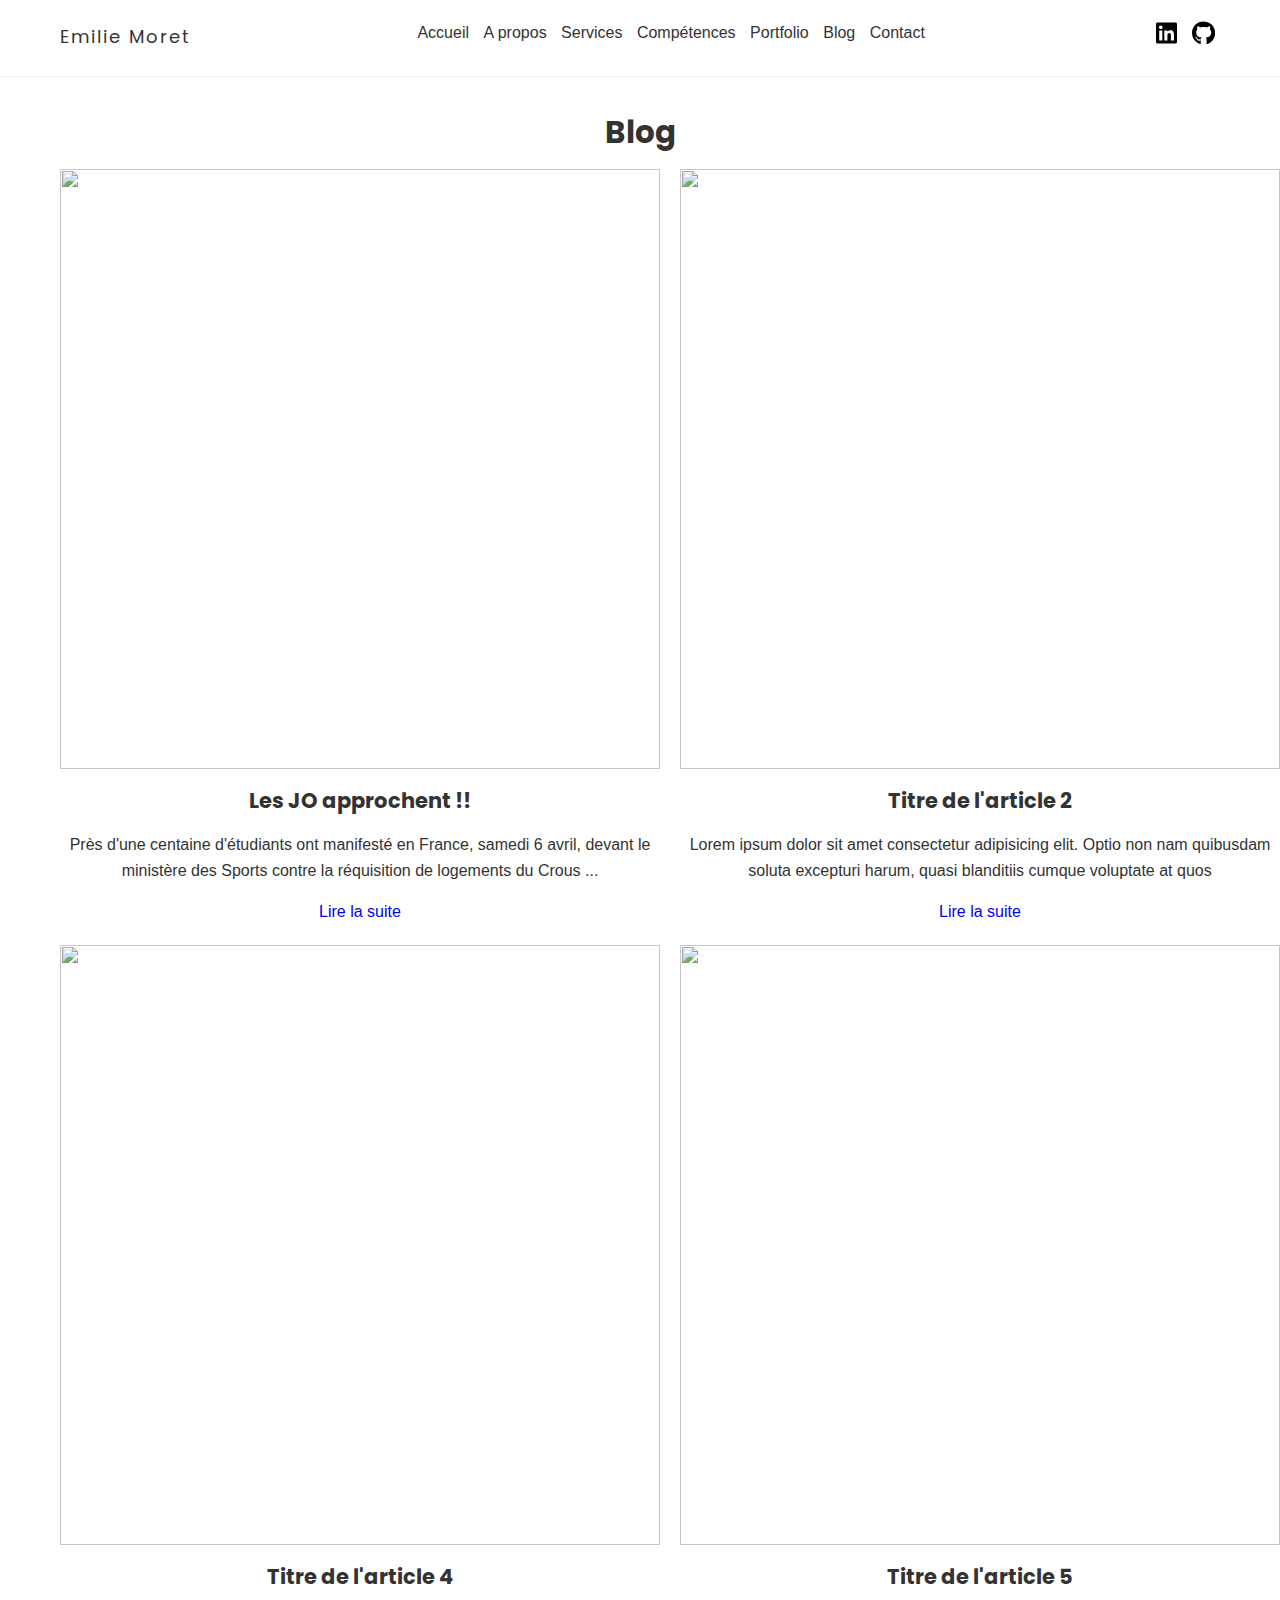
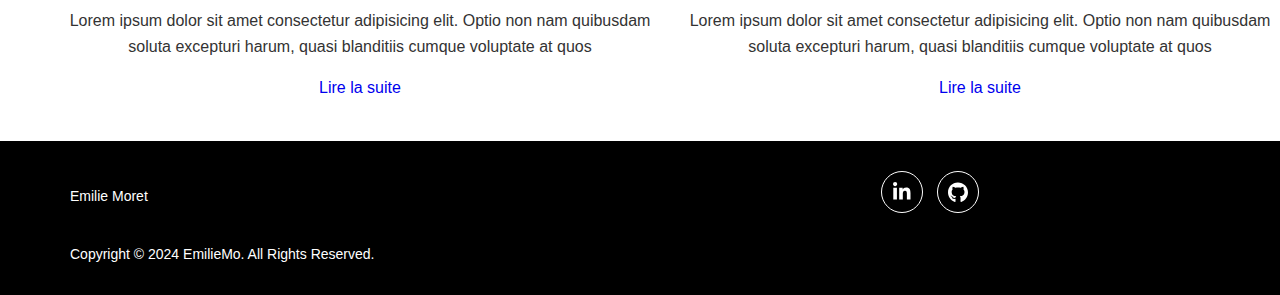
==== blog/index.html @ 75f34e24 "Final" ====
<html lang="fr">

<head>
  <meta charset="UTF-8">
  <meta http-equiv="X-UA-Compatible" content="IE=edge">
  <meta name="viewport" content="width=device-width, initial-scale=1.0">
  <title>PortFolio - Developpeur WEB</title>
  <meta name="description" content="Portfolio d'une développeuse web en devenir ">
  <link rel="shortcut icon" href="../img/icone.ico" type="image/x-icon">
  <link rel="preconnect" href="https://fonts.googleapis.com">
  <link rel="preconnect" href="https://fonts.gstatic.com" crossorigin>
  <link href="https://fonts.googleapis.com/css2?family=Poppins:wght@300;500;700&display=swap" rel="stylesheet">
  <link rel="stylesheet" href="../css/style.css">
  <script src="../js/app.js" defer></script>

</head>

<body>

  <!-- ceci est un commentaire -->

  <header class="header">
    <div class="container d-flex">
      <div class="logo">
        <a href="../"> Emilie Moret</a>
      </div>
      <nav class="navbar ">
        <ul class="menu list-unstyled">
          <li><a href="../#hero">Accueil</a></li>
          <li><a href="../#about">A propos</a></li>
          <li><a href="../#services">Services</a></li>
          <li><a href="../#skills">Compétences</a></li>
          <li><a href="../#portfolio">Portfolio</a></li>
          <li><a href="/">Blog</a></li>
          <li><a href="../#contact">Contact</a></li>
        </ul>
      </nav>
      <div class="right">
        <ul class="socials list-unstyled">

            <ul class="socials list-unstyled">
                <li><a href="https://www.linkedin.com/in/emilie-moret-b08a36259/" target="_blank"><svg xmlns="http://www.w3.org/2000/svg" height="1.5em" viewBox="0 0 448 512"><!--! Font Awesome Free 6.4.0 by @fontawesome - https://fontawesome.com License - https://fontawesome.com/license (Commercial License) Copyright 2023 Fonticons, Inc. --><path d="M416 32H31.9C14.3 32 0 46.5 0 64.3v383.4C0 465.5 14.3 480 31.9 480H416c17.6 0 32-14.5 32-32.3V64.3c0-17.8-14.4-32.3-32-32.3zM135.4 416H69V202.2h66.5V416zm-33.2-243c-21.3 0-38.5-17.3-38.5-38.5S80.9 96 102.2 96c21.2 0 38.5 17.3 38.5 38.5 0 21.3-17.2 38.5-38.5 38.5zm282.1 243h-66.4V312c0-24.8-.5-56.7-34.5-56.7-34.6 0-39.9 27-39.9 54.9V416h-66.4V202.2h63.7v29.2h.9c8.9-16.8 30.6-34.5 62.9-34.5 67.2 0 79.7 44.3 79.7 101.9V416z"/></svg></a></li>
                <li><a href="https://github.com/EmilieMo" target="_blank"><svg xmlns="http://www.w3.org/2000/svg" height="1.5em" viewBox="0 0 496 512"><!--! Font Awesome Free 6.4.0 by @fontawesome - https://fontawesome.com License - https://fontawesome.com/license (Commercial License) Copyright 2023 Fonticons, Inc. --><path d="M165.9 397.4c0 2-2.3 3.6-5.2 3.6-3.3.3-5.6-1.3-5.6-3.6 0-2 2.3-3.6 5.2-3.6 3-.3 5.6 1.3 5.6 3.6zm-31.1-4.5c-.7 2 1.3 4.3 4.3 4.9 2.6 1 5.6 0 6.2-2s-1.3-4.3-4.3-5.2c-2.6-.7-5.5.3-6.2 2.3zm44.2-1.7c-2.9.7-4.9 2.6-4.6 4.9.3 2 2.9 3.3 5.9 2.6 2.9-.7 4.9-2.6 4.6-4.6-.3-1.9-3-3.2-5.9-2.9zM244.8 8C106.1 8 0 113.3 0 252c0 110.9 69.8 205.8 169.5 239.2 12.8 2.3 17.3-5.6 17.3-12.1 0-6.2-.3-40.4-.3-61.4 0 0-70 15-84.7-29.8 0 0-11.4-29.1-27.8-36.6 0 0-22.9-15.7 1.6-15.4 0 0 24.9 2 38.6 25.8 21.9 38.6 58.6 27.5 72.9 20.9 2.3-16 8.8-27.1 16-33.7-55.9-6.2-112.3-14.3-112.3-110.5 0-27.5 7.6-41.3 23.6-58.9-2.6-6.5-11.1-33.3 2.6-67.9 20.9-6.5 69 27 69 27 20-5.6 41.5-8.5 62.8-8.5s42.8 2.9 62.8 8.5c0 0 48.1-33.6 69-27 13.7 34.7 5.2 61.4 2.6 67.9 16 17.7 25.8 31.5 25.8 58.9 0 96.5-58.9 104.2-114.8 110.5 9.2 7.9 17 22.9 17 46.4 0 33.7-.3 75.4-.3 83.6 0 6.5 4.6 14.4 17.3 12.1C428.2 457.8 496 362.9 496 252 496 113.3 383.5 8 244.8 8zM97.2 352.9c-1.3 1-1 3.3.7 5.2 1.6 1.6 3.9 2.3 5.2 1 1.3-1 1-3.3-.7-5.2-1.6-1.6-3.9-2.3-5.2-1zm-10.8-8.1c-.7 1.3.3 2.9 2.3 3.9 1.6 1 3.6.7 4.3-.7.7-1.3-.3-2.9-2.3-3.9-2-.6-3.6-.3-4.3.7zm32.4 35.6c-1.6 1.3-1 4.3 1.3 6.2 2.3 2.3 5.2 2.6 6.5 1 1.3-1.3.7-4.3-1.3-6.2-2.2-2.3-5.2-2.6-6.5-1zm-11.4-14.7c-1.6 1-1.6 3.6 0 5.9 1.6 2.3 4.3 3.3 5.6 2.3 1.6-1.3 1.6-3.9 0-6.2-1.4-2.3-4-3.3-5.6-2z"/></svg></a></li>
            </ul>
        <button class="burger"><span class="bar"></span></button>
      </div>
    </div>
  </header>

  <main class="blog">
    <div class="container">

      <div class="section-header">
      <h1>Blog</h1>
      </div>

      <div class="d-grid">
        <div class="d-grid__item article__card">
          <img src="https://picsum.photos/600/400?random=1" width="600" height="400" alt="" class="article__img">
          <h3 class="article__title">Les JO approchent !!</h3>
          <p class="article__text">Près d'une centaine d'étudiants ont manifesté en France, samedi 6 avril, devant le ministère des Sports contre la réquisition de logements du Crous ...
          </p>
          <a href="./article-1.html" class="article__link stretched-link">Lire la suite</a>
        </div>
        <div class="d-grid__item article__card">
          <img src="https://picsum.photos/600/400?random=2" width="600" height="400" alt="" class="article__img">
          <h3 class="article__title">Titre de l'article 2</h3>
          <p class="article__text">Lorem ipsum dolor sit amet consectetur adipisicing elit. Optio non nam quibusdam
            soluta excepturi harum,
            quasi blanditiis cumque voluptate at quos
          </p>
          <a href="./article-2.html" class="article__link stretched-link">Lire la suite</a>
        </div>
        <div class="d-grid__item article__card">
          <img src="https://picsum.photos/600/400?random=3" width="600" height="400" alt="" class="article__img">
          <h3 class="article__title">Titre de l'article 3</h3>
          <p class="article__text">Lorem ipsum dolor sit amet consectetur adipisicing elit. Optio non nam quibusdam
            soluta excepturi harum,
            quasi blanditiis cumque voluptate at quos
          </p>
          <a href="./article-3.html" class="article__link stretched-link">Lire la suite</a>
        </div>
        <div class="d-grid__item article__card">
          <img src="https://picsum.photos/600/400?random=4" width="600" height="400" alt="" class="article__img">
          <h3 class="article__title">Titre de l'article 4</h3>
          <p class="article__text">Lorem ipsum dolor sit amet consectetur adipisicing elit. Optio non nam quibusdam
            soluta excepturi harum,
            quasi blanditiis cumque voluptate at quos
          </p>
          <a href="./article-4.html" class="article__link stretched-link">Lire la suite</a>
        </div>
        <div class="d-grid__item article__card">
          <img src="https://picsum.photos/600/400?random=5" width="600" height="400" alt="" class="article__img">
          <h3 class="article__title">Titre de l'article 5</h3>
          <p class="article__text">Lorem ipsum dolor sit amet consectetur adipisicing elit. Optio non nam quibusdam
            soluta excepturi harum,
            quasi blanditiis cumque voluptate at quos
          </p>
          <a href="./article-5.html" class="article__link stretched-link">Lire la suite</a>
        </div>
        <div class="d-grid__item article__card">
          <img src="https://picsum.photos/600/400?random=6" width="600" height="400" alt="" class="article__img">
          <h3 class="article__title">Les JO approchent !!</h3>
          <p class="article__text">Près d'une centaine d'étudiants ont manifesté en France, samedi 6 avril, devant le ministère des Sports contre la réquisition de logements du Crous...
          </p>
          <a href="./article-6.html" class="article__link stretched-link">Lire la suite</a>
        </div>
      </div>
    </div>
  </main>

  <footer>
    <div class="container">
      <div class="grid">
        <div class="grid__item">
          <p>Emilie Moret</p>
        </div>
        <div class="grid__item">
          <ul class="socials list-unstyled">
            <li>                            
                <a href="https://www.linkedin.com/in/emilie-moret-b08a36259/">
                <svg aria-hidden="true" class="icon linkedin" focusable="false" data-prefix="fab"
                    data-icon="linkedin-in" class="svg-inline--fa fa-linkedin-in fa-w-14" role="img"
                    xmlns="http://www.w3.org/2000/svg" viewBox="0 0 448 512">
                    <path fill="currentColor"
                    d="M100.28 448H7.4V148.9h92.88zM53.79 108.1C24.09 108.1 0 83.5 0 53.8a53.79 53.79 0 0 1 107.58 0c0 29.7-24.1 54.3-53.79 54.3zM447.9 448h-92.68V302.4c0-34.7-.7-79.2-48.29-79.2-48.29 0-55.69 37.7-55.69 76.7V448h-92.78V148.9h89.08v40.8h1.3c12.4-23.5 42.69-48.3 87.88-48.3 94 0 111.28 61.9 111.28 142.3V448z">
                    </path>
                </svg>
                </a>
                </li>
                <li><a href="https://github.com/EmilieMo" target="_blank"><svg xmlns="http://www.w3.org/2000/svg" height="1.5em" viewBox="0 0 496 512"><!--! Font Awesome Free 6.4.0 by @fontawesome - https://fontawesome.com License - https://fontawesome.com/license (Commercial License) Copyright 2023 Fonticons, Inc. --><path fill="currentColor" d="M165.9 397.4c0 2-2.3 3.6-5.2 3.6-3.3.3-5.6-1.3-5.6-3.6 0-2 2.3-3.6 5.2-3.6 3-.3 5.6 1.3 5.6 3.6zm-31.1-4.5c-.7 2 1.3 4.3 4.3 4.9 2.6 1 5.6 0 6.2-2s-1.3-4.3-4.3-5.2c-2.6-.7-5.5.3-6.2 2.3zm44.2-1.7c-2.9.7-4.9 2.6-4.6 4.9.3 2 2.9 3.3 5.9 2.6 2.9-.7 4.9-2.6 4.6-4.6-.3-1.9-3-3.2-5.9-2.9zM244.8 8C106.1 8 0 113.3 0 252c0 110.9 69.8 205.8 169.5 239.2 12.8 2.3 17.3-5.6 17.3-12.1 0-6.2-.3-40.4-.3-61.4 0 0-70 15-84.7-29.8 0 0-11.4-29.1-27.8-36.6 0 0-22.9-15.7 1.6-15.4 0 0 24.9 2 38.6 25.8 21.9 38.6 58.6 27.5 72.9 20.9 2.3-16 8.8-27.1 16-33.7-55.9-6.2-112.3-14.3-112.3-110.5 0-27.5 7.6-41.3 23.6-58.9-2.6-6.5-11.1-33.3 2.6-67.9 20.9-6.5 69 27 69 27 20-5.6 41.5-8.5 62.8-8.5s42.8 2.9 62.8 8.5c0 0 48.1-33.6 69-27 13.7 34.7 5.2 61.4 2.6 67.9 16 17.7 25.8 31.5 25.8 58.9 0 96.5-58.9 104.2-114.8 110.5 9.2 7.9 17 22.9 17 46.4 0 33.7-.3 75.4-.3 83.6 0 6.5 4.6 14.4 17.3 12.1C428.2 457.8 496 362.9 496 252 496 113.3 383.5 8 244.8 8zM97.2 352.9c-1.3 1-1 3.3.7 5.2 1.6 1.6 3.9 2.3 5.2 1 1.3-1 1-3.3-.7-5.2-1.6-1.6-3.9-2.3-5.2-1zm-10.8-8.1c-.7 1.3.3 2.9 2.3 3.9 1.6 1 3.6.7 4.3-.7.7-1.3-.3-2.9-2.3-3.9-2-.6-3.6-.3-4.3.7zm32.4 35.6c-1.6 1.3-1 4.3 1.3 6.2 2.3 2.3 5.2 2.6 6.5 1 1.3-1.3.7-4.3-1.3-6.2-2.2-2.3-5.2-2.6-6.5-1zm-11.4-14.7c-1.6 1-1.6 3.6 0 5.9 1.6 2.3 4.3 3.3 5.6 2.3 1.6-1.3 1.6-3.9 0-6.2-1.4-2.3-4-3.3-5.6-2z"/></svg></a>
                </li>
            </ul>
        </div>
        <div class="grid__item">
          <p>Copyright © 2024 EmilieMo. All Rights Reserved.</p>
        </div>
      </div>
    </div>
  </footer>

</body>

</html>
---- css/style.css ----
/* BASE */

:root {
    --color-body: #333333;
    --background-body: #ffffff;
}

*{
    box-sizing: border-box;
}

html {
    font-size: 62.5%;
}

body{
    font-family: Verdana, Geneva, Tahoma, sans-serif;
    font-size: 1.6rem;
    color: var(--color-body);
    text-align: center;
    margin: 0;
    line-height: 1.6;
    background: var(--background-body);
}

h1, h2, h3, h4, h5, h6{
    font-family: 'Poppins', sans-serif;
    color: #333;
    line-height: 1;
}

h1,
.h1 {
    font-size: 3.1rem;
}

h2,
.h2 {
    font-size: 2.8rem;
text-transform: uppercase;
}

h3,
.h3 {
    font-size: 2.1rem;
}

a{
    /* color: #333; */
    text-decoration: none;
}

img{
    max-width: 100%;
    height: auto;
}

ul {
    padding-left: 2rem;
}

li {
    margin-bottom: 1rem;
}

.list-unstyled{
    list-style: none;
    margin: 0;
    padding: 0;
}

.category {
    margin: 0;
    font-size: 1rem;
    text-transform: uppercase;
    color: #5b6c78;
}

.container{
    padding: 1rem 2rem;
}

.d-flex{
    display: flex;
    align-items: center;
    justify-content: space-between;
}

.grid{
    display: flex;
    flex-wrap: wrap;
}

.grid__item {
    flex-grow: 1;
    flex-shrink: 0;
    width: 100%;
    padding: 1rem;
}

@media screen and (min-width:750px) {
    .container{
    max-width: 1200px;
    margin: 0 auto;
    padding: 2rem;
    }

    .grid__item {
    max-width: 50%;
    }
}

/* SECTION */

section{
    padding: 5.5rem 0;
}

.section-title{
    margin-top: 0;
    font-size: 3.8rem;
    font-family: 'Poppins', sans-serif;
}


.section-header{
    text-align: center;
}

@media screen and (min-width:750px) {
    .section-title {
        font-size: 4.8rem;
    }
}

.header{
    background: #FFFFFF;
    border-bottom: 1px solid #EEE;
    position: sticky;
    top: 0;
    z-index: 1;
}

.logo{
    font-size: 1.8rem;
    font-family: 'Poppins', sans-serif;
    letter-spacing: 2px;
}

.header li{
    display: inline-flex;
    align-items: center;
    padding: 0 0.5rem;
}

.header  a{
    color: var(--color-body);
}

.header a:hover {
    color: red;
}

.header .right{
    display: flex;
    align-items: center;
}

/* .navbar{
    display: none;
    height: auto;
} */
/*_________________________ burger _________________________*/
.burger{
    background: none;
    border: none;
    width: 35px;
    height: 35px;
    cursor: pointer;
    position: relative;
    margin-left: 1rem;
    /* margin-bottom: 18px;
    margin-right: 10px; */
}

.burger .bar{
    display: block;
    width: 22px;
    height: 3px;
    background: var(--color-body);
}

.burger .bar::before, .burger .bar::after {
    display: block;
    content:"";
    width: 22px;
    height: 3px;
    background: var(--color-body);
    position: absolute;
}

.burger .bar::before{
    transform: translateY(-8px); /* translation en vecteur sur l'axe Y vertical */
}

.burger .bar::after{
    transform: translateY(8px);
}
/* ________________________________fin burger __________________________________*/

@media screen and (min-width:750px) {
    .navbar{
        display: flex;
}
    .burger{
        display: none;
    }
}

@media screen and (max-width:749px) {
    nav {
    display: flex;
    justify-content: center;
    align-items: center;
    flex-direction: column;
    position: fixed;
    top: 55px;
    left: 110%;
    width: 0;
    overflow: hidden;
    opacity: 0;
    height: calc(100vh - 55px);  /*taille de la fenetre moins la taille du header*/
    background: #F5F5F5;
    transition: all .4s ease-out;
    }
    nav .menu li{
        display: flex;
        justify-content: center;
    }
    nav .menu a{
        display: block;
        font-size: 2rem;
        padding: 2rem;
        transition: all .4s;
    }
    .show-nav nav{
        opacity: 1;
        width: 100%;
        left: 0;
        z-index: 2;
    }
    .show-nav nav li a:hover{
        transform: scale(1.1);
        text-decoration: none;
    }
    .show-nav .burger .bar{
        width: 0;
    }
    .burger .bar::before,
    .burger .bar::after{
        transition: all .3s ease-out;       /* croix pour le burger */
    }
    .show-nav .burger .bar::before{    /* croix pour le burger */
        transform: rotate(-45deg);
    }
    .show-nav .burger .bar::after{      /* croix pour le burger */
        transform: rotate(45deg);
    }
}
/* _______________________HERO______________________________________ */

.hero{
    background-color: rgb(83, 86, 91);
    color: antiquewhite;
    padding: 1rem 0 0 0;
}

.hero .title{
    color: inherit;
    font-size: 2rem;
    margin: 1.6rem 0 0 0;
}

.hero__item{
    display: flex;
    flex-direction: column;
    justify-content: center;
    align-items: center;
    text-align: center;
}

.hero__item span{
    text-transform: uppercase;
}

.hero__item.left{
    animation-duration: 1s;
    animation-name: slideInLeft;
}

.hero__item.right{
    animation-duration: 1s;
    animation-name: slideInRight;
}

.hero__avatar img {
    width: 100%;
}

@media screen and (max-width:749px) {
    .hero__item.left{
        order: 2;
    }
    .hero__item.right{
        order: 1;
    }
}

@media screen and (min-width:750px) {
    .hero__item{
        flex: 1 0 50%;
        text-align: left;
    }
    .hero__item.left{
        align-items: flex-start;
    }
    .hero__avatar img{
        max-width: 400px;
        border-radius: 50%;
    }
}

.about .section-title{
    margin-top: 2rem;
}

@media screen and (min-width:750px) {
    .about img{
        padding-right: 3rem;
    }
}

/* ________________________SERVICE____________________________ */
.services{
    background: #F5F5F5;
}

.service__icon{
    display: flex;
    align-items: center;
    justify-content: center;
    width: 90px;
    height: 90px;
    border: 2px solid #555;
    border-radius: 50%;
}

.service__icon svg{
    height: 40px;
}

.service__content{
    flex: 1;
}

.service h3 {
    margin-bottom: 0;
}

@media screen and (max-width:749px) {
    .service{
        text-align: center;
    }
    .service__icon{
        margin:0 auto;
    }
}

@media screen and (min-width:750px) {
    .service{
        display: flex;
        align-items: center;
    } 
    .service__icon{
        margin-right: 2rem;
    }
}
/* ____________________Skills________________________ */
.skills h4,
.skills p {
    margin: 0 0 0.3rem 0;
}

.skills li {
    background-color: #F5F5F5;
    border-left: 3px solid rgb(91, 107, 120);
    padding: .9rem 2rem;
}

.skills .progressbar {
    background: #F5F5F5;
    color: #FFF;
    margin-bottom: 1rem;
}

.skills .bar {
    background: #5b6c78;
    padding: 1rem;
}
/* _________________________Portfolio____________________________________ */
.portfolio {
    background: #F5F5F5;
}

.portfolio .grid__item {
    max-width: 50%;
    margin-bottom: 0;
    opacity: 1;
    transition: all 1s ease;
}

.portfolio .grid__item.hide {
    opacity: 0;
    max-width: 0;
    padding: 0;
    overflow: hidden;
    transition: all .4s ease;
}


.portfolio-filters .grid__item {
    max-width: 50%;
    margin-bottom: 0;
}

.portfolio-filters a {
    color: var(--color-body);
    background: rgb(235, 230, 230);
    display: flex;
    flex: 1;
    justify-content: center;
    padding: 1rem;
}

.portfolio-filters a.active {
    color: #FFF;
    background: #5b6c78;
}

.modal {
    visibility: hidden;
    opacity: 0;
    position: fixed;
    z-index: 4;
    transform: scale(0);
    overflow: auto;
    background-color: rgba(0, 0, 0, 0.4);
    transition: all 0.5s;
  }
  
  .show.modal {
    transform: scale(1);
    width: 100%;
    height: 100%;
    top:0;
    left:0;
    opacity: 1;
    visibility:visible;
  }
  
  .modal__content {
    background-color: #fefefe;
    height: 100vh;
    padding: 5rem 1rem;
    overflow: auto;
    text-align: left;
  }
  
  .modal img {
    margin-bottom: 2rem;
  }
  
  .modal__title {
    margin: 0 0 2rem;
  }
  
  .modal__close {
    position: absolute;
    right: 1rem;
    top: 1rem;
    background: none;
    border: 1px solid #eee;
    width: 45px;
    height: 45px;
    border-radius: 50%;
    font-size: 3.1rem;
    color: #666;
    cursor: pointer;
  }
  
  .modal .grid__item {
    max-width: 100%;
    margin-bottom: 0;
    opacity: 1;
    transition: all 1s ease;
  }
  
  @media screen and (min-width: 750px) {
    .modal .grid__item {
      max-width: 50%;
    }
    .modal__content {
      padding: 3rem;
    }
  }
  

@media screen and (max-width:749px) {
    .portfolio a {
    font-size: 1.4rem;
    }
}

@media screen and (min-width:750px) {
    .portfolio .grid__item {
        max-width: 33,3333%;
    }
    .portfolio-filters .grid__item {
    max-width: 25%;
    }
    .modal .grid__item {
        max-width: 50%;
      }
}


/* component */

.card{
    background: #FFF;
    text-transform: uppercase;
    position: relative;
    box-shadow: 0 0 7px rgba(0,0,0,0.1);
    border: 1px solid #EEE;
    overflow: hidden;
}

.card__inner{
    padding: 2rem;
}

.card__title{
    margin: 0 0 1rem;
    font-size: 1.6rem;
}

.card__overlay{
    background: rgba(0,0,0,0.8);
    position: absolute;
    top: 0;
    z-index: 0;
    width: 100%;
    height: 100%;
    top: 110%;
    transition: all .3s;
}

.card__overlay a{
    font-size: 4.5rem;
    color: #FFF;
    display: flex;
    flex: 1;
    align-items: center;
    justify-content: center;
    height: 100%;
}

.card:hover .card__overlay {
    top: 0;
}

.form{
    max-width: 600px;
    margin: 4rem auto 0 auto;
}

.form input, .form textarea{
    display: block;
    width: 100%;
    padding: 1rem;
    margin-bottom: 2rem;
}

.form textarea{
    min-height: 200px;
}

.form .btn{
    color: #FFF;
    background: var(--color-body);
    border: none;
    width: auto;
    font-size: 2rem;
    border-radius: 5px;
    min-width: 160px;
}

.form .btn:hover{
    cursor: pointer;
    background: rgba(0,0,0,0.8);
}

/* ____________________footer______________________ */
footer{
    background: black;
    color: #FFF;
    text-align: center;
    font-size: 1.4rem;
}

footer p{
    margin: 0;
}

footer .grid{
    align-items: center;
}

footer .socials{
    display: flex;
    justify-content: center;
}

footer .socials li {
    padding: 0 .7rem;
}

footer .socials a{
    color: #FFF;
    border: 1px solid #FFF;
    border-radius: 50%;
    padding: 1rem;
    width: 42px;
    height: 42px;
    display: flex;
    justify-content: center;
    transition: all .4s;
}

footer .socials a:hover {
    background: #FFF;
    color: var(--color-body);
}

@media screen and (max-width:749px) {

}

@media screen and (min-width:750px) {
    footer{
        text-align: left;
    }
    footer .grid__item{
        max-width: 33,3333%;
    }
}

@keyframes slideInLeft{
    from{
        transform: translateX(-110%);
    }
    to{
        transform: translateX(0);
    }
}

@keyframes slideInRight{
    from{
        transform: translateX(110%);
    }
    to{
        transform: translateX(0);
    }
}

/* Components */
.modal{
    display: none;
}

.show.modal{
    display: block;
}

/* Blog */

.blog h1 {
    text-align: center;
}

.blog__text {
    margin-bottom: 3rem;
}

.article__card {
    position: relative;
    margin-bottom: 2rem;
}

.article__img {
    opacity: 0.9;
}

.article__card:hover img {
    opacity: 1;
}

.stretched-link::after {
    position: absolute;
    top: 0;
    right: 0;
    bottom: 0;
    left: 0;
    z-index: 1;
    content: "";
}

@media screen and (min-width:750px) {
    .d-grid {
        display: grid;
        grid-template-columns: repeat(3, 1fr);
        grid-column-gap: 2rem;
    }

.content-grid {
    display: grid;
    grid-template-columns: 6fr 2fr;
    grid-column-gap: 2rem;
    grid-template-areas:
    "article sidebar"
}

.article {
    grid-area: article;
}

.sidebar {
    grid-area: sidebar;
}
}
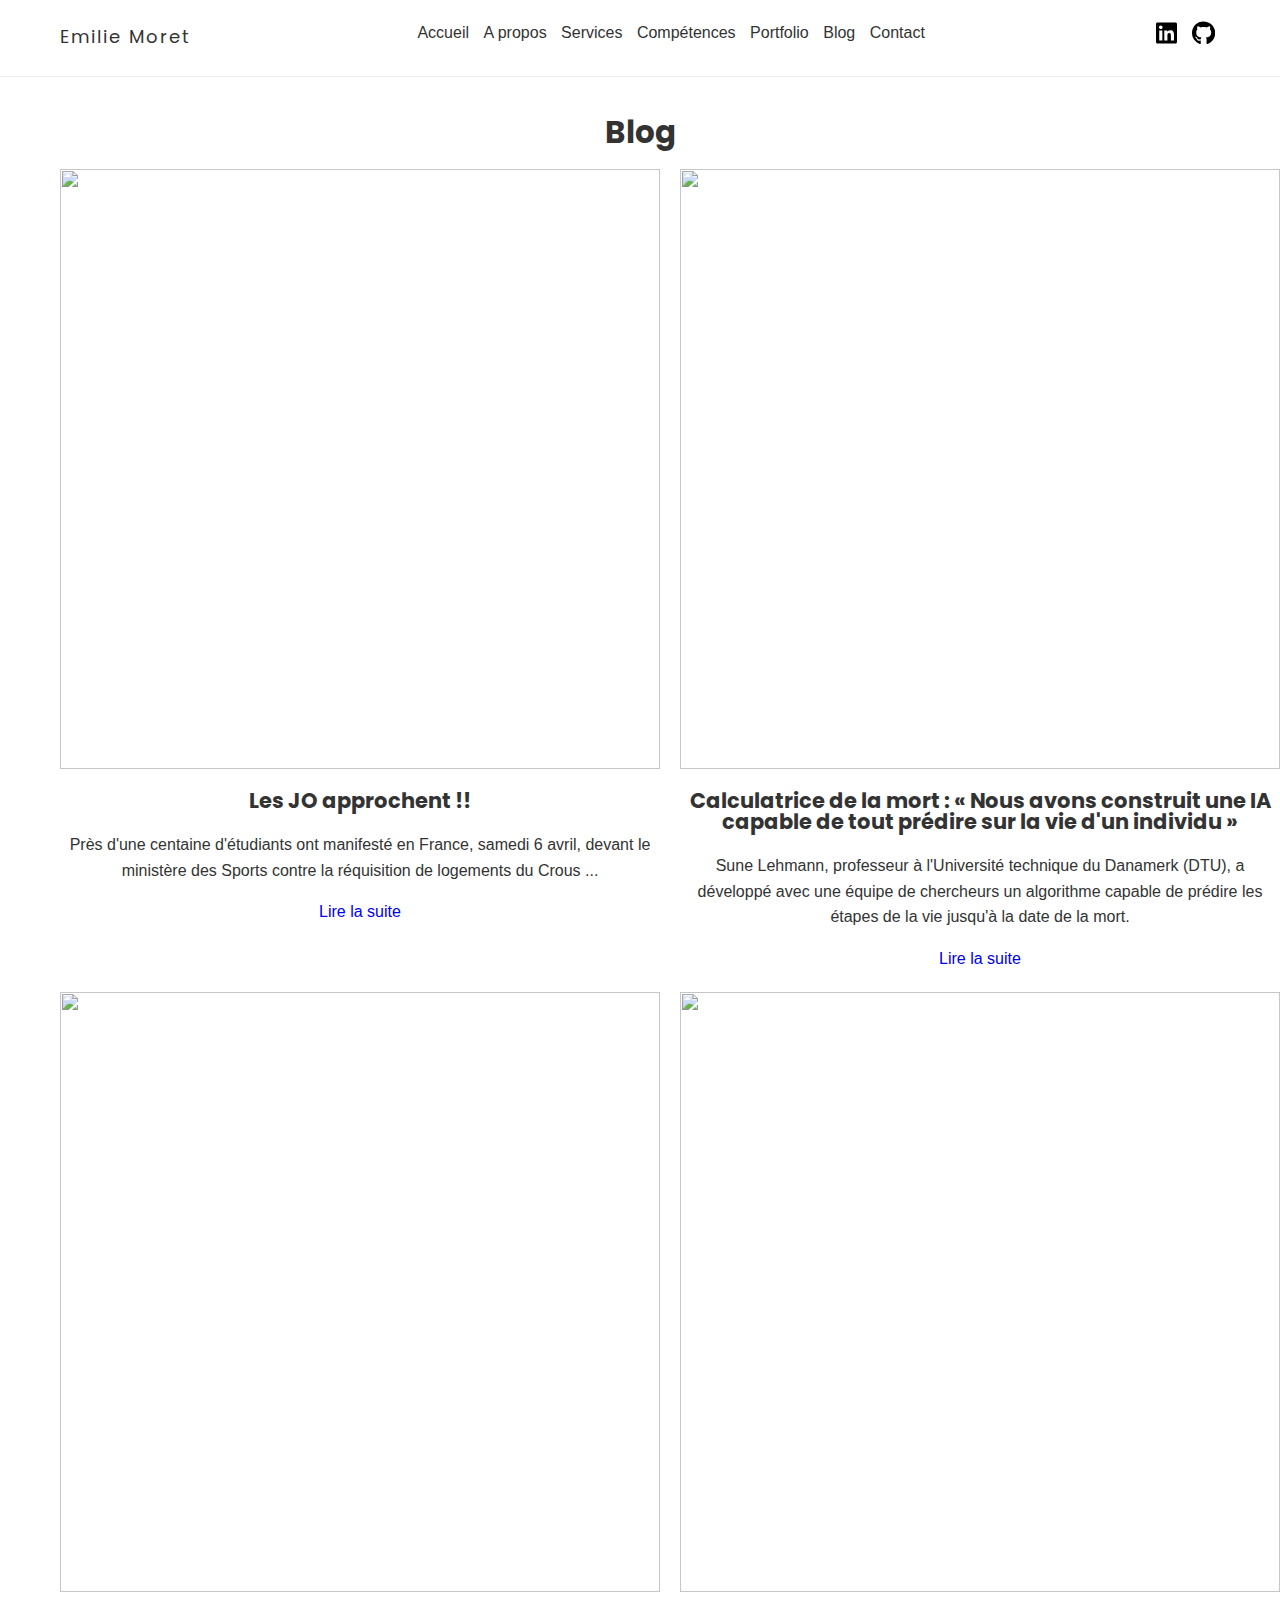
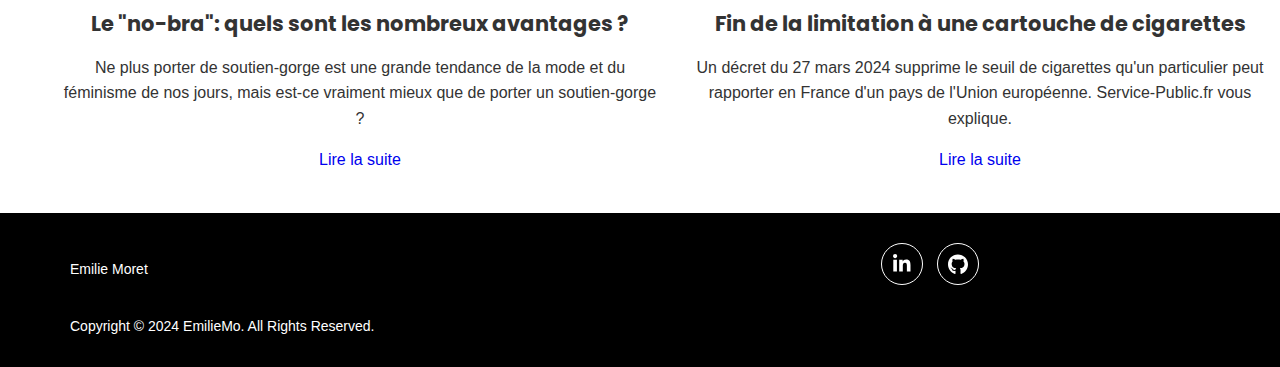
==== commit 80fd765c: "blog commit" ====
--- a/blog/index.html
+++ b/blog/index.html
@@ -56,52 +56,44 @@
 
       <div class="d-grid">
         <div class="d-grid__item article__card">
-          <img src="https://picsum.photos/600/400?random=1" width="600" height="400" alt="" class="article__img">
+          <img src="https://st4.depositphotos.com/36059186/41222/i/450/depositphotos_412220112-stock-photo-paris-france-september-2017-olympic.jpg" width="600" height="400" alt="" class="article__img">
           <h3 class="article__title">Les JO approchent !!</h3>
           <p class="article__text">Près d'une centaine d'étudiants ont manifesté en France, samedi 6 avril, devant le ministère des Sports contre la réquisition de logements du Crous ...
           </p>
           <a href="./article-1.html" class="article__link stretched-link">Lire la suite</a>
         </div>
         <div class="d-grid__item article__card">
-          <img src="https://picsum.photos/600/400?random=2" width="600" height="400" alt="" class="article__img">
-          <h3 class="article__title">Titre de l'article 2</h3>
-          <p class="article__text">Lorem ipsum dolor sit amet consectetur adipisicing elit. Optio non nam quibusdam
-            soluta excepturi harum,
-            quasi blanditiis cumque voluptate at quos
+          <img src="https://st2.depositphotos.com/1025323/8279/i/450/depositphotos_82798682-stock-photo-acceleration-of-connection.jpg" width="600" height="400" alt="" class="article__img">
+          <h3 class="article__title">Calculatrice de la mort : « Nous avons construit une IA capable de tout prédire sur la vie d'un individu »</h3>
+          <p class="article__text">Sune Lehmann, professeur à l'Université technique du Danamerk (DTU), a développé avec une équipe de chercheurs un algorithme capable de prédire les étapes de la vie jusqu'à la date de la mort.
           </p>
           <a href="./article-2.html" class="article__link stretched-link">Lire la suite</a>
         </div>
         <div class="d-grid__item article__card">
           <img src="https://picsum.photos/600/400?random=3" width="600" height="400" alt="" class="article__img">
-          <h3 class="article__title">Titre de l'article 3</h3>
-          <p class="article__text">Lorem ipsum dolor sit amet consectetur adipisicing elit. Optio non nam quibusdam
-            soluta excepturi harum,
-            quasi blanditiis cumque voluptate at quos
+          <h3 class="article__title">Automobile : ces nouvelles normes qui euthanasient les voitures</h3>
+          <p class="article__text">C'est un sigle barbare qui va injecter une nouvelle rafale d'obligations sécuritaires à l'ensemble des modèles, et certains n'ont pas été conçus pour cela...
           </p>
           <a href="./article-3.html" class="article__link stretched-link">Lire la suite</a>
         </div>
         <div class="d-grid__item article__card">
           <img src="https://picsum.photos/600/400?random=4" width="600" height="400" alt="" class="article__img">
-          <h3 class="article__title">Titre de l'article 4</h3>
-          <p class="article__text">Lorem ipsum dolor sit amet consectetur adipisicing elit. Optio non nam quibusdam
-            soluta excepturi harum,
-            quasi blanditiis cumque voluptate at quos
+          <h3 class="article__title">Le "no-bra": quels sont les nombreux avantages ?</h3>
+          <p class="article__text">Ne plus porter de soutien-gorge est une grande tendance de la mode et du féminisme de nos jours, mais est-ce vraiment mieux que de porter un soutien-gorge ?
           </p>
           <a href="./article-4.html" class="article__link stretched-link">Lire la suite</a>
         </div>
         <div class="d-grid__item article__card">
-          <img src="https://picsum.photos/600/400?random=5" width="600" height="400" alt="" class="article__img">
-          <h3 class="article__title">Titre de l'article 5</h3>
-          <p class="article__text">Lorem ipsum dolor sit amet consectetur adipisicing elit. Optio non nam quibusdam
-            soluta excepturi harum,
-            quasi blanditiis cumque voluptate at quos
+          <img src="https://www.shutterstock.com/image-photo/cigarettes-on-euro-bills-close-260nw-2329881241.jpg" width="600" height="400" alt="" class="article__img">
+          <h3 class="article__title">Fin de la limitation à une cartouche de cigarettes</h3>
+          <p class="article__text">Un décret du 27 mars 2024 supprime le seuil de cigarettes qu'un particulier peut rapporter en France d'un pays de l'Union européenne. Service-Public.fr vous explique.
           </p>
           <a href="./article-5.html" class="article__link stretched-link">Lire la suite</a>
         </div>
         <div class="d-grid__item article__card">
-          <img src="https://picsum.photos/600/400?random=6" width="600" height="400" alt="" class="article__img">
-          <h3 class="article__title">Les JO approchent !!</h3>
-          <p class="article__text">Près d'une centaine d'étudiants ont manifesté en France, samedi 6 avril, devant le ministère des Sports contre la réquisition de logements du Crous...
+          <img src="https://tse2.mm.bing.net/th?id=OIP.h2VBbvYyiI95ExLMDc2Z-QHaEn&pid=Api&P=0&h=180" width="600" height="400" alt="" class="article__img">
+          <h3 class="article__title">Port-Marly: la Seine jonchée de déchets après la décrue, les habitants sont lassés</h3>
+          <p class="article__text">En raison de la décrue de la Seine, les déchets de l'agglomération parisienne atterrissent à Port-Marly.
           </p>
           <a href="./article-6.html" class="article__link stretched-link">Lire la suite</a>
         </div>
